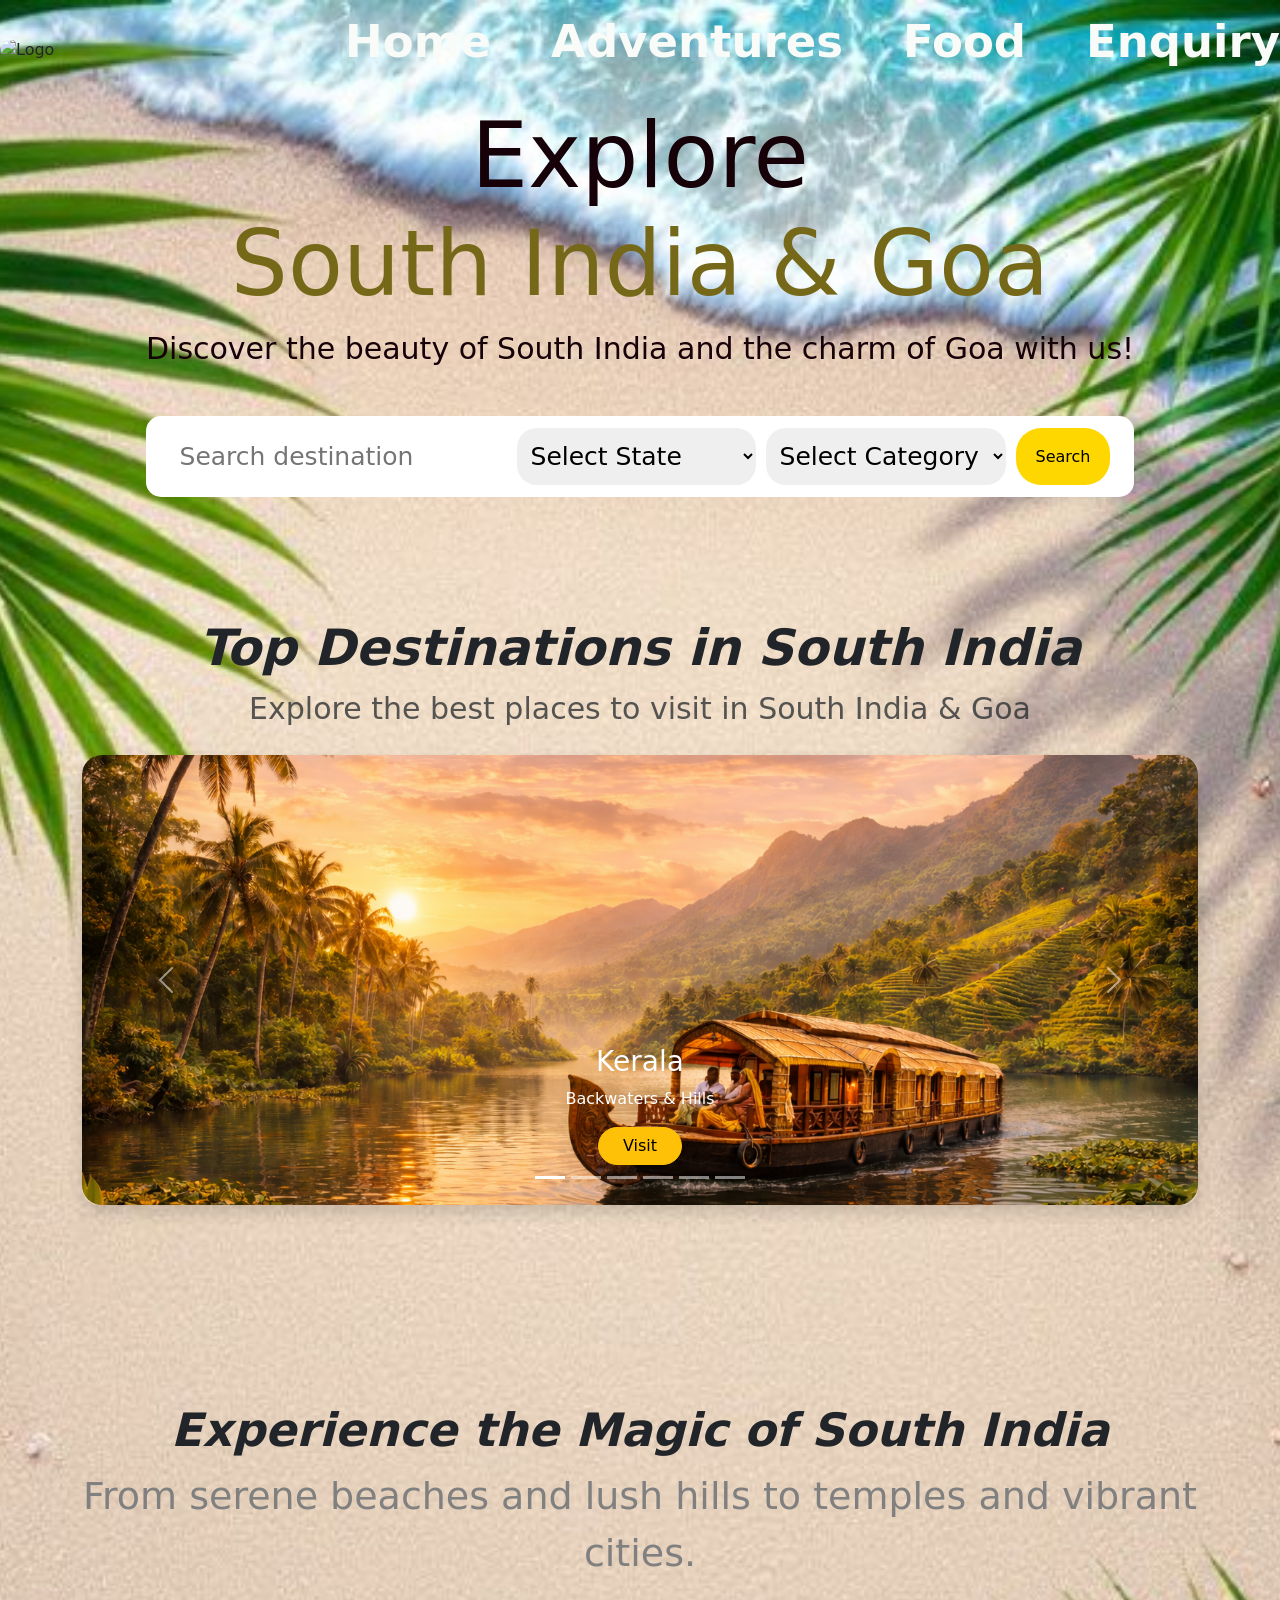
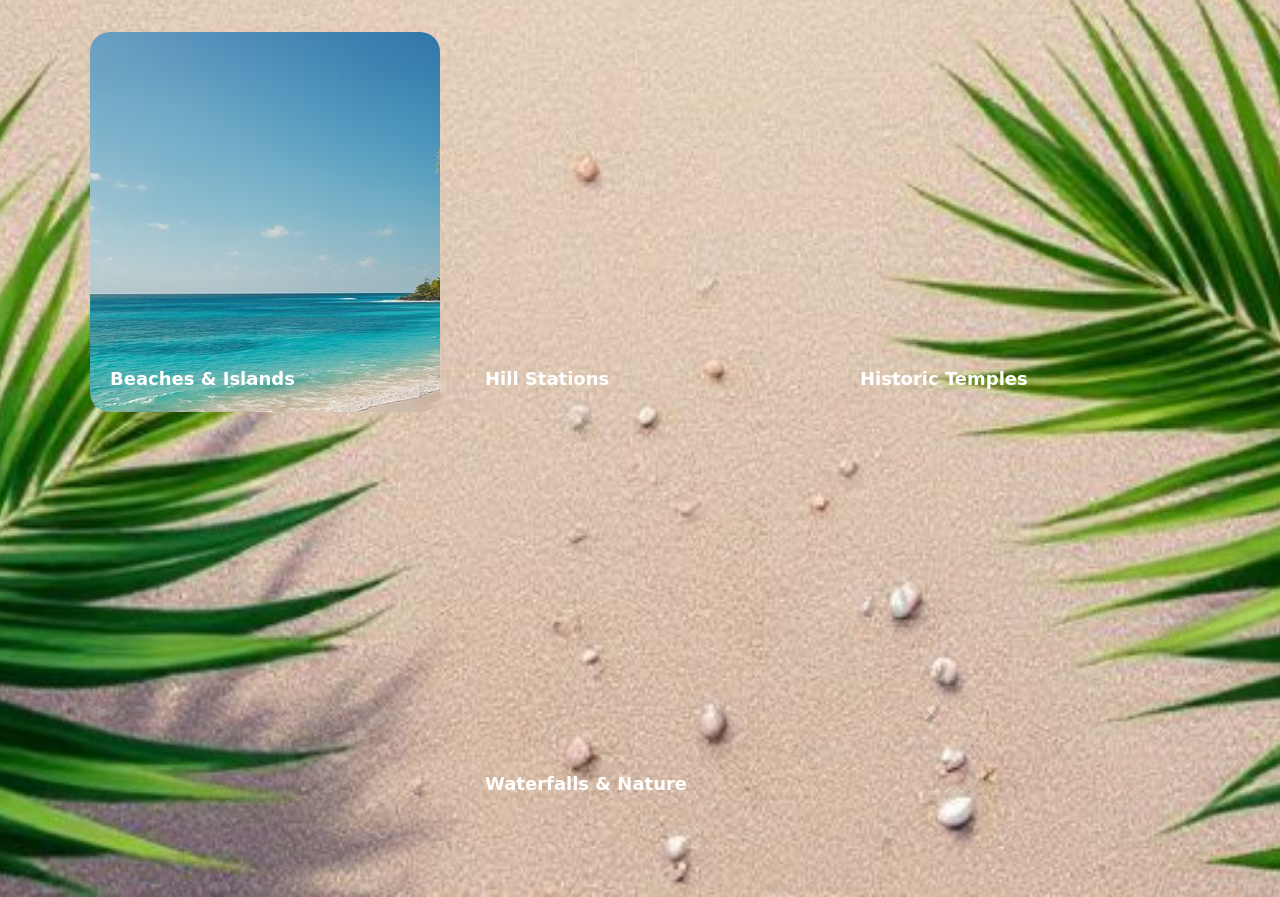
==== index.html @ 9ab53dee "Add files via upload" ====
<!DOCTYPE html>
<html lang="en">
<head>
    <meta charset="UTF-8">
    <meta name="viewport" content="width=device-width, initial-scale=1.0">
    <title>SouthScape</title>
    <link rel="stylesheet" href="index.css">
    <link rel="icon" href="favicon.ico" type="image/x-icon">
<link rel="shortcut icon" href="favicon.ico" type="image/x-icon">
    <link href="https://cdn.jsdelivr.net/npm/bootstrap@5.3.8/dist/css/bootstrap.min.css" rel="stylesheet" integrity="sha384-sRIl4kxILFvY47J16cr9ZwB07vP4J8+LH7qKQnuqkuIAvNWLzeN8tE5YBujZqJLB" crossorigin="anonymous">
</head>
<body>
     <nav class="navbar">
     <div class="logo">
       <img src="SouthScape travel logo.png" alt="Logo">
     </div>
      <ul class="nav-links">
      <li><a href="index.html">Home</a></li>
      <li><a href="adventures.html">Adventures</a></li>
      <li><a href="food.html">Food</a></li>
      <li><a href="enquiry.html">Enquiry</a></li>
    </ul>
    </nav>
    <header class="hero">
        <div class="hero-text">
            <h1>
                Explore <br>
                <span>South India & Goa</span>
            </h1>
             <p>
                 Discover the beauty of South India and the charm of Goa with us!
             </p>
        <div class="search-bar">
            <input type="search" id="searchInput" placeholder="Search destination">
            <select id="stateSelect">
          <option>Select State</option>
          <option>Kerala</option>
          <option>Tamil Nadu</option>
          <option>Karnataka</option>
          <option>Andhra Pradesh</option>
          <option>Telangana</option>
          <option>Goa</option>
        </select>
        
        <select id="categorySelect">
          <option>Select Category</option>
          <option>Beaches</option>
          <option>Hill Stations</option>
          <option>Temples</option>
          <option>Waterfalls</option>
        </select>
        

        <button onclick="searchPlace()">Search</button>
        </div>
        </div>
    </header>
    <section class="destinations container my-5 text-center">

  <h2 class="fw-bold">Top Destinations in South India</h2>
  <p class="text-muted">Explore the best places to visit in South India & Goa</p>


  <div id="destinationsCarousel" class="carousel slide mt-4" data-bs-ride="carousel">

    
    <div class="carousel-indicators">
      <button type="button" data-bs-target="#destinationsCarousel" data-bs-slide-to="0" class="active"></button>
      <button type="button" data-bs-target="#destinationsCarousel" data-bs-slide-to="1"></button>
      <button type="button" data-bs-target="#destinationsCarousel" data-bs-slide-to="2"></button>
      <button type="button" data-bs-target="#destinationsCarousel" data-bs-slide-to="3"></button>
      <button type="button" data-bs-target="#destinationsCarousel" data-bs-slide-to="4"></button>
      <button type="button" data-bs-target="#destinationsCarousel" data-bs-slide-to="5"></button>
    </div>


    <div class="carousel-inner rounded-4 shadow">

      <!-- Slide 1 Kerala -->
      <div class="carousel-item active">
        <img src="kerala.png" class="d-block w-100" alt="Kerala">

        <div class="carousel-caption">
          <h3>Kerala</h3>
          <p>Backwaters & Hills</p>
          <a href="kerala.html" class="btn btn-warning rounded-pill px-4">
            Visit
          </a>
        </div>
      </div>

      <!-- Slide 2 Tamil Nadu -->
      <div class="carousel-item">
        <img src="TamilNadu.png" class="d-block w-100" alt="Tamil Nadu">

        <div class="carousel-caption">
          <h3>Tamil Nadu</h3>
          <p>Temples & Culture</p>
          <a href="tamilnadu.html" class="btn btn-warning rounded-pill px-4">
            Visit
          </a>
        </div>
      </div>

      <!-- Slide 3 Karnataka -->
      <div class="carousel-item">
        <img src="karnataka.png" class="d-block w-100" alt="Karnataka">

        <div class="carousel-caption">
          <h3>Karnataka</h3>
          <p>Heritage & Landscapes</p>
          <a href="karnataka.html" class="btn btn-warning rounded-pill px-4">
            Visit
          </a>
        </div>
      </div>

      <!-- Slide 4 Goa -->
      <div class="carousel-item">
        <img src="goa1.png" class="d-block w-100" alt="Goa">

        <div class="carousel-caption">
          <h3>Goa</h3>
          <p>Beaches & Nightlife</p>
          <a href="goa.html" class="btn btn-warning rounded-pill px-4">
            Visit
          </a>
        </div>
      </div>

      <!-- Slide 5 Telangana -->
      <div class="carousel-item">
        <img src="telangana.png" class="d-block w-100" alt="Telangana">

        <div class="carousel-caption">
          <h3>Telangana</h3>
          <p>Historic Forts & Famous Biryani</p>
          <a href="telangana.html" class="btn btn-warning rounded-pill px-4">
            Visit
          </a>
        </div>
      </div>

      <!-- Slide 6 Andhra Pradesh -->
      <div class="carousel-item">
        <img src="Andhra Pradesh.png" class="d-block w-100" alt="Andhra Pradesh">

        <div class="carousel-caption">
          <h3>Andhra Pradesh</h3>
          <p>Spiritual Trails & Heritage Temples</p>
          <a href="andhrapradesh.html" class="btn btn-warning rounded-pill px-4">
            Visit
          </a>
        </div>
      </div>

    </div>

    <button class="carousel-control-prev" type="button" data-bs-target="#destinationsCarousel" data-bs-slide="prev">
      <span class="carousel-control-prev-icon"></span>
    </button>

    <button class="carousel-control-next" type="button" data-bs-target="#destinationsCarousel" data-bs-slide="next">
      <span class="carousel-control-next-icon"></span>
    </button>

  </div>

</section>
   
  <section class="experience">
    <h2><i>Experience the Magic of South India</i></h2>
    <p>
      From serene beaches and lush hills to temples and vibrant cities.
    </p>

    <div class="exp-cards">
      <div class="exp-card beach">Beaches & Islands</div>
      <div class="exp-card hills">Hill Stations</div>
      <div class="exp-card temples">Historic Temples</div>
      <div class="exp-card waterfalls">Waterfalls & Nature</div>
    </div>

    
  </section>
 <script>
function searchPlace()
{
    try
    {
        var search = document.getElementById("searchInput").value.trim();
        var state = document.getElementById("stateSelect").value;
        var category = document.getElementById("categorySelect").value;

        var count = 0;

        if(search != "")
        {
            count++;
        }

        if(state != "Select State")
        {
            count++;
        }

        if(category != "Select Category")
        {
            count++;
        }

        if(count == 0)
        {
            alert("Please select one search option");
            return;
        }

        if(count > 1)
        {
            alert("Please use only one search option");
            return;
        }

        // SEARCH BY TEXT
        if(search == "Kerala" || search =="kerala")
        {
            window.location.href = "kerala.html";
        }
        else if(search == "Tamil Nadu" || search =="tamil nadu")
        {
            window.location.href = "tamilnadu.html";
        }
        else if(search == "Karnataka" || search =="karnataka")
        {
            window.location.href = "karnataka.html";
        }
        else if(search == "Goa"|| search=="goa")
        {
            window.location.href = "goa.html";
        }
        else if(search == "Telangana" || search =="telangana")
        {
            window.location.href = "telangana.html";
        }
        else if(search == "Andhra Pradesh" || search =="andhra pradesh")
        {
            window.location.href = "andhrapradesh.html";
        }

        // SEARCH BY STATE
        else if(state == "Kerala")
        {
            window.location.href = "kerala.html";
        }
        else if(state == "Tamil Nadu")
        {
            window.location.href = "tamilnadu.html";
        }
        else if(state == "Karnataka")
        {
            window.location.href = "karnataka.html";
        }
        else if(state == "Goa")
        {
            window.location.href = "goa.html";
        }
        else if(state == "Telangana")
        {
            window.location.href = "telangana.html";
        }
        else if(state == "Andhra Pradesh")
        {
            window.location.href = "andhrapradesh.html";
        }

        // CATEGORY (NO PAGE)
        else if(category != "Select Category")
        {
            alert("No page found for this category");
        }

        else
        {
            alert("Destination not found");
        }
    }
    catch(error)
    {
        alert("Error in searching");
    }
}
</script>
<script src="https://cdn.jsdelivr.net/npm/bootstrap@5.3.8/dist/js/bootstrap.bundle.min.js" integrity="sha384-FKyoEForCGlyvwx9Hj09JcYn3nv7wiPVlz7YYwJrWVcXK/BmnVDxM+D2scQbITxI" crossorigin="anonymous"></script>
</body>
</html>
---- index.css ----
body {
  margin: 0;
  font-family: Arial, sans-serif;
  background: url("download.jpg")  no-repeat center/cover;
}
.logo img {
  height: 80px;        
  width: 220px;        
  object-fit: cover;   
  border-radius: 50%;  
}
.navbar {
  position:absolute;
  top: 0;
  left: 0;
  width: 100%;
  padding: 30px 60px;
  display:flex;
  justify-content: flex-end;
  align-items: center;
}

.nav-links {
  list-style: none;
  display: flex;
  gap: 60px;
}
.nav-links li a {
  text-decoration: none;
  color: rgb(248, 251, 247);
  font-size: 45px;
  font-weight: bold;
}

.hero {
  height: 400px;
  display: flex;
  justify-content: center;
  align-items: center;
  text-align: center;
}
.hero-text {
  color: #170108;

}

.hero-text h1 {
  font-size: 90px;
}

.hero-text span {
  color: rgb(118, 104, 25);
}
.hero-text p{
  font-size: 30px;
}
.search-bar {
  margin-top: 45px;
  background: white;
  padding: 12px;
  border-radius: 15px;
  display: flex;
  gap: 10px;
  justify-content: center;
}
.search-bar input,
.search-bar select {
  border: none;
  outline: none;
  padding: 10px;
  border-radius: 20px;
  font-size: 25px;
}
.search-bar button {
  background: gold;
  border: none;
  padding: 10px 20px;
  border-radius: 25px;
  cursor: pointer;
}
.destination-card {
  padding: 30px;
  border-radius: 20px;
  background: white;
  transition: 0.3s;
}

.destination-card:hover {
  transform: scale(1.05);
}
.destinations {
  text-align: center;
  padding: 70px 40px;
}
.fw-bold{
   font-size: 50px;
   font-weight: bold;
   font-style: italic;
}
.text-muted{
  font-size: 30px;
  color:darkgreen;
}
  .carousel-item img {
  height: 450px;
  object-fit: cover;
  border-radius: 20px;
}

.carousel-caption {
  /*background: rgba(0, 0, 0, 0.6);*/
  padding: 20px;
  border-radius: 15px;
}
.experience {
  text-align: center;
  padding: 80px 40px;
}

.experience h2 {
  font-size: 46px;
  margin-bottom: 10px;
  font-weight: bolder;
}

.experience p {
  color: gray;
  font-size: 38px;
}

.exp-cards {
  display: flex;
  justify-content: center;
  gap: 25px;
  margin-top: 50px;
  flex-wrap: wrap;
}

.exp-card {
  width: 350px;
  height: 380px;
  border-radius: 20px;
  background-size: cover;
  background-position: center;
  display: flex;
  align-items: flex-end;
  padding: 20px;
  color: white;
  font-weight: bold;
  font-size: 18px;
  position: relative;
  overflow: hidden;
  cursor: pointer;
  transition: 0.4s;
}



.exp-card span {
  position: relative;
  z-index: 2;
}

.exp-card:hover {
  transform: translateY(-10px);
}

.exp-card:hover::before {
  background: rgba(0, 0, 0, 0.25);
}

.beach {
  background:url(beautiful\ beach.jpg)
}

.hills {
 background:url(hill\ stations.jpg)
}

.temples {
  background:url(temple.jpg)
}

.waterfalls {
  background:url(Water\ Falls.jpg)
}
@media (max-width: 1024px) {
  .nav-links {
    gap: 40px;
  }

  .nav-links li a {
    font-size: 35px;
  }

  .hero-text h1 {
    font-size: 70px;
  }

  .hero-text p {
    font-size: 24px;
  }

  .search-bar input,
  .search-bar select {
    font-size: 20px;
  }

  .fw-bold {
    font-size: 40px;
  }

  .text-muted {
    font-size: 25px;
  }

  .experience h2 {
    font-size: 36px;
  }

  .experience p {
    font-size: 28px;
  }

  .exp-card {
    width: 300px;
    height: 350px;
  }

  .carousel-item img {
    height: 400px;
  }
}
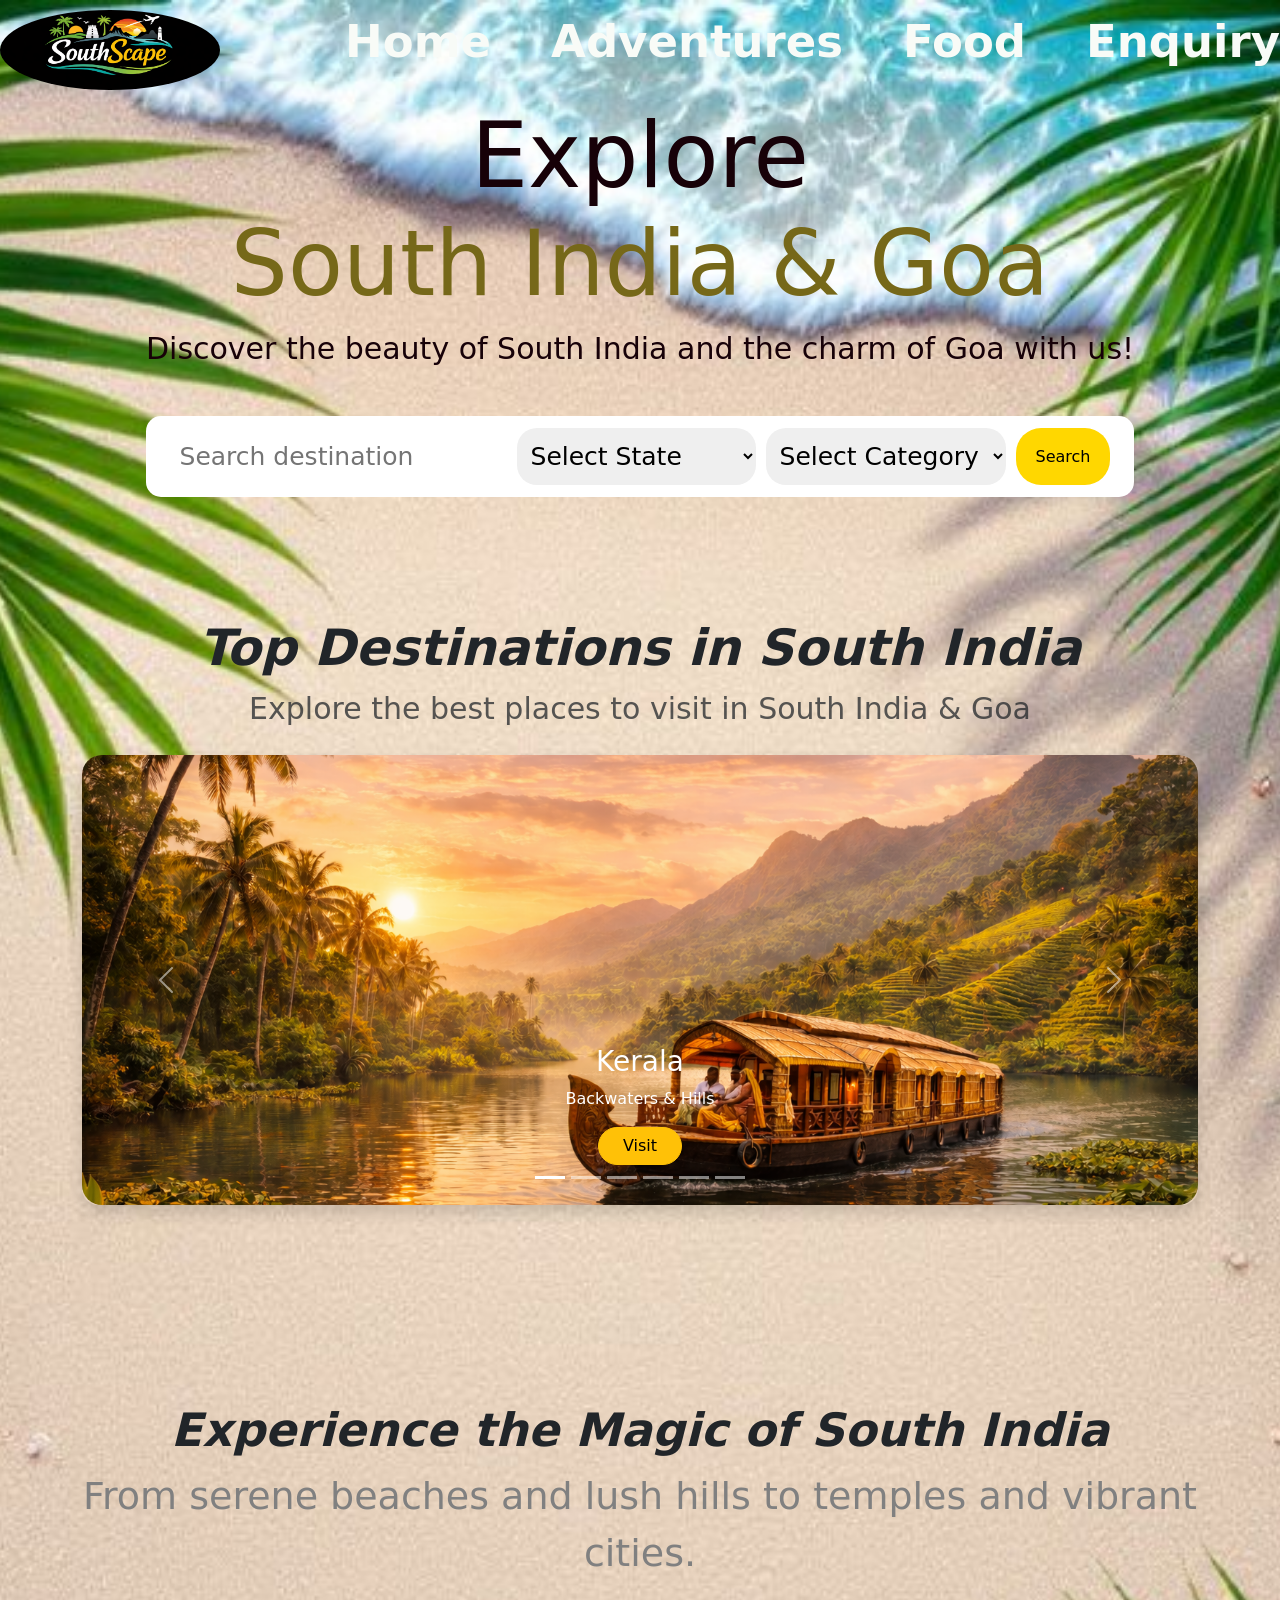
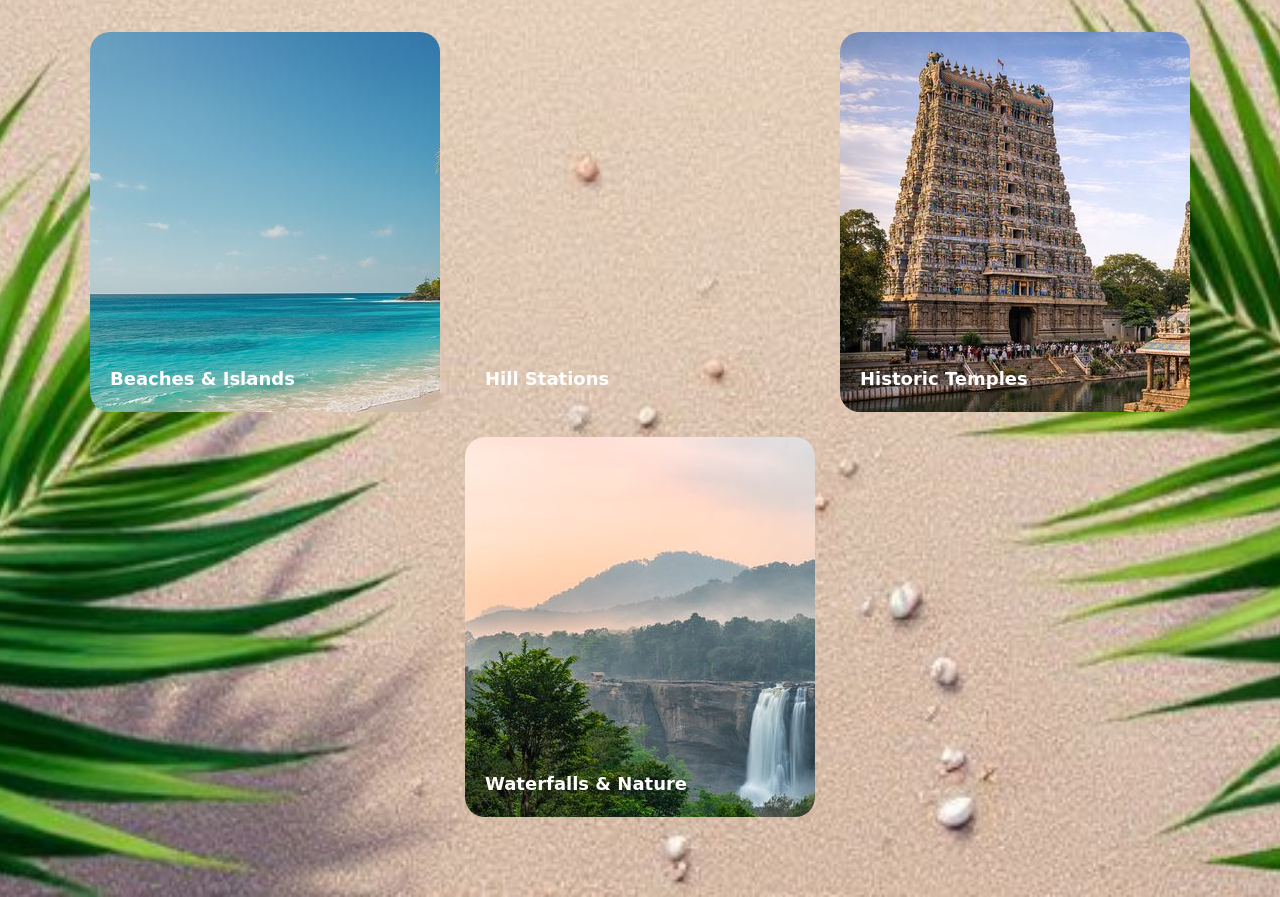
==== commit d1154626: "Update index.html" ====
--- a/index.html
+++ b/index.html
@@ -183,114 +183,12 @@
 
     
   </section>
- <script>
-function searchPlace()
-{
-    try
-    {
-        var search = document.getElementById("searchInput").value.trim();
-        var state = document.getElementById("stateSelect").value;
-        var category = document.getElementById("categorySelect").value;
-
-        var count = 0;
-
-        if(search != "")
-        {
-            count++;
-        }
-
-        if(state != "Select State")
-        {
-            count++;
-        }
-
-        if(category != "Select Category")
-        {
-            count++;
-        }
-
-        if(count == 0)
-        {
-            alert("Please select one search option");
-            return;
-        }
-
-        if(count > 1)
-        {
-            alert("Please use only one search option");
-            return;
-        }
-
-        // SEARCH BY TEXT
-        if(search == "Kerala" || search =="kerala")
-        {
-            window.location.href = "kerala.html";
-        }
-        else if(search == "Tamil Nadu" || search =="tamil nadu")
-        {
-            window.location.href = "tamilnadu.html";
-        }
-        else if(search == "Karnataka" || search =="karnataka")
-        {
-            window.location.href = "karnataka.html";
-        }
-        else if(search == "Goa"|| search=="goa")
-        {
-            window.location.href = "goa.html";
-        }
-        else if(search == "Telangana" || search =="telangana")
-        {
-            window.location.href = "telangana.html";
-        }
-        else if(search == "Andhra Pradesh" || search =="andhra pradesh")
-        {
-            window.location.href = "andhrapradesh.html";
-        }
-
-        // SEARCH BY STATE
-        else if(state == "Kerala")
-        {
-            window.location.href = "kerala.html";
-        }
-        else if(state == "Tamil Nadu")
-        {
-            window.location.href = "tamilnadu.html";
-        }
-        else if(state == "Karnataka")
-        {
-            window.location.href = "karnataka.html";
-        }
-        else if(state == "Goa")
-        {
-            window.location.href = "goa.html";
-        }
-        else if(state == "Telangana")
-        {
-            window.location.href = "telangana.html";
-        }
-        else if(state == "Andhra Pradesh")
-        {
-            window.location.href = "andhrapradesh.html";
-        }
-
-        // CATEGORY (NO PAGE)
-        else if(category != "Select Category")
-        {
-            alert("No page found for this category");
-        }
-
-        else
-        {
-            alert("Destination not found");
-        }
-    }
-    catch(error)
-    {
-        alert("Error in searching");
-    }
-}
-</script>
+ 
+     
+       
+<script src="index.js"></script>        
 <script src="https://cdn.jsdelivr.net/npm/bootstrap@5.3.8/dist/js/bootstrap.bundle.min.js" integrity="sha384-FKyoEForCGlyvwx9Hj09JcYn3nv7wiPVlz7YYwJrWVcXK/BmnVDxM+D2scQbITxI" crossorigin="anonymous"></script>
 </body>
 </html>
 
+
